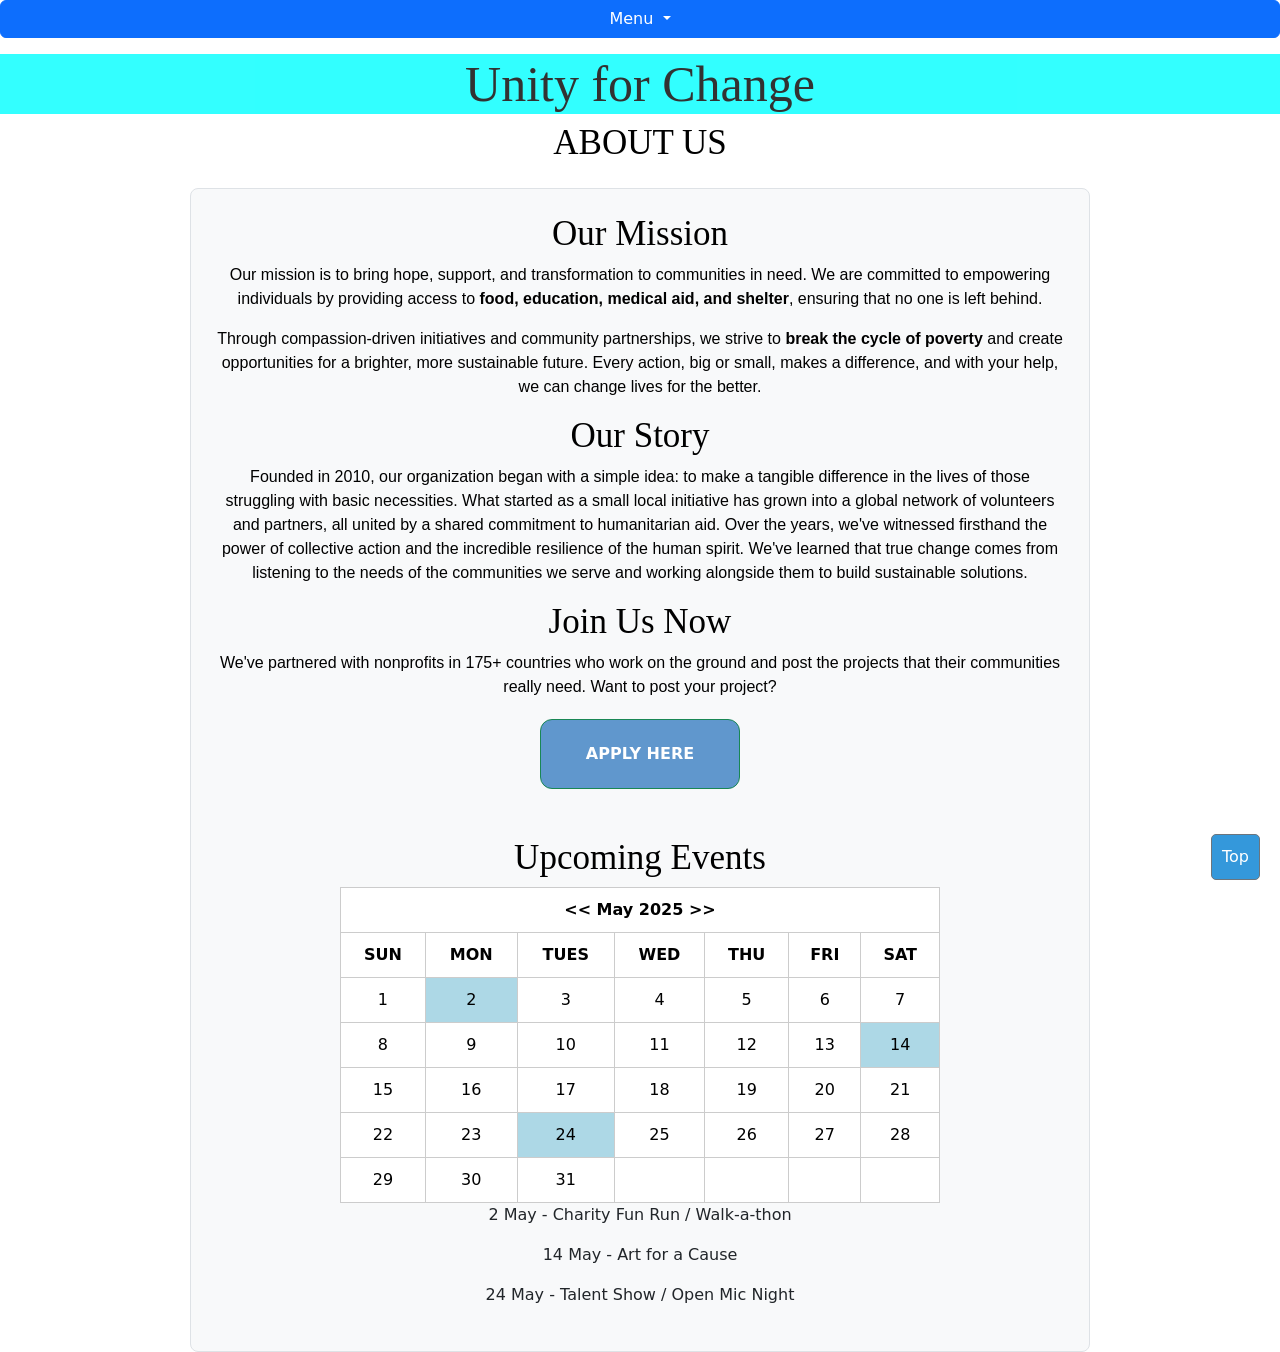
==== about.html @ 40cd29ea "update code" ====
<!DOCTYPE html>
<html lang="en">
<head>
    <meta charset="UTF-8">
    <meta name="viewport" content="width=device-width, initial-scale=1.0">
    <title>Unity for Change - About Us</title>
    <!-- Add Bootstrap CSS CDN -->
    <link href="https://cdn.jsdelivr.net/npm/bootstrap@5.3.0-alpha1/dist/css/bootstrap.min.css" rel="stylesheet">
    <link rel="stylesheet" href="CSS/style.css">
</head>
<style>
    table, th, td {
      border: 1px solid black;
    }
    .table-responsive {
        overflow-x: auto;
    }
</style>
<body class="body2">
    <!-- Dropdown Menu -->
    <div class="dropdown">
        <button class="btn btn-primary dropdown-toggle" type="button" id="dropdownMenuButton" data-bs-toggle="dropdown" aria-expanded="false">
          Menu
        </button>
        <ul class="dropdown-menu" aria-labelledby="dropdownMenuButton">
          <li><a class="dropdown-item" href="index.html">Home</a></li>
          <li><a class="dropdown-item" href="about.html">About Us</a></li>
          <li><a class="dropdown-item" href="campaigns.html">Campaigns</a></li>
          <li><a class="dropdown-item" href="getinvolved.html">Get Involved</a></li>
          <li><a class="dropdown-item" href="contact.html">Contact Us</a></li>
          <li><a class="dropdown-item" href="donation.html">Donation</a></li>
        </ul>
    </div>

    <h1>Unity for Change</h1>
    <!-- Main Content -->
    <div class="container-fluid">
        <h2 class="text-center mb-4">ABOUT US</h2>

        <!-- About Section -->
        <div class="about p-4 border rounded-3 bg-light">
            <section class="mission">
                <h2 class="text-center">Our Mission</h2>
                <p class="text-center">Our mission is to bring hope, support, and transformation to communities in need. 
                    We are committed to empowering individuals by providing access to <strong>food, education, medical aid, and shelter</strong>, 
                    ensuring that no one is left behind.</p>
                <p class="text-center">Through compassion-driven initiatives and community partnerships, we strive to <strong>break the cycle of poverty</strong> 
                    and create opportunities for a brighter, more sustainable future. Every action, big or small, makes a 
                    difference, and with your help, we can change lives for the better.</p>

                <h2 class="text-center">Our Story</h2>
                <p class="text-center">Founded in 2010, our organization began with a simple idea: to make a tangible difference in the lives of those struggling with basic necessities. What started as a small local initiative has grown into a global network of volunteers and partners, all united by a shared commitment to humanitarian aid. Over the years, we've witnessed firsthand the power of collective action and the incredible resilience of the human spirit. We've learned that true change comes from listening to the needs of the communities we serve and working alongside them to build sustainable solutions.</p>

                <h2 class="text-center">Join Us Now</h2>
                <p class="text-center">We've partnered with nonprofits in 175+ countries who work on the ground and post the projects that their communities really need. Want to post your project?</p>
                <div class="text-center">
                    <button class="apply btn btn-success">APPLY HERE</button>
                </div>
            </section>

            <!-- Upcoming Events -->
            <div class="event mt-5">
                <h2 class="text-center">Upcoming Events</h2>
                <div class="table-responsive">
                    <table class="table table-bordered">
                        <thead>
                            <tr>
                                <th colspan="7" class="text-center"><< May 2025 >></th>
                            </tr>
                            <tr>
                                <th>SUN</th>
                                <th>MON</th>
                                <th>TUES</th>
                                <th>WED</th>
                                <th>THU</th>
                                <th>FRI</th>
                                <th>SAT</th>
                            </tr>
                        </thead>
                        <tbody>
                            <tr>
                                <td>1</td>
                                <td style="background-color: lightblue;">2</td>
                                <td>3</td>
                                <td>4</td>
                                <td>5</td>
                                <td>6</td>
                                <td>7</td>
                            </tr>
                            <tr>
                                <td>8</td>
                                <td>9</td>
                                <td>10</td>
                                <td>11</td>
                                <td>12</td>
                                <td>13</td>
                                <td style="background-color: lightblue;">14</td>
                            </tr>
                            <tr>
                                <td>15</td>
                                <td>16</td>
                                <td>17</td>
                                <td>18</td>
                                <td>19</td>
                                <td>20</td>
                                <td>21</td>
                            </tr>
                            <tr>
                                <td>22</td>
                                <td>23</td>
                                <td style="background-color: lightblue;">24</td>
                                <td>25</td>
                                <td>26</td>
                                <td>27</td>
                                <td>28</td>
                            </tr>
                            <tr>
                                <td>29</td>
                                <td>30</td>
                                <td>31</td>
                                <td></td>
                                <td></td>
                                <td></td>
                                <td></td>
                            </tr>
                        </tbody>
                    </table>
                </div>
                <div>
                    <p>2 May - Charity Fun Run / Walk-a-thon</p>
                    <p>14 May - Art for a Cause</p>
                    <p>24 May - Talent Show / Open Mic Night</p>
                </div>
            </div>
        </div>
    </div>

    <!-- Scroll to Top Button -->
    <a href="#" id="topLink" class="btn btn-secondary">Top</a>

    <!-- Bootstrap JS and dependencies -->
    <script src="https://cdn.jsdelivr.net/npm/@popperjs/core@2.11.6/dist/umd/popper.min.js"></script>
    <script src="https://cdn.jsdelivr.net/npm/bootstrap@5.3.0-alpha1/dist/js/bootstrap.min.js"></script>
    <script src="JAVASCRIPT/script.js"></script>
</body>
</html>
---- CSS/style.css ----
body.body1 {
  background: rgb(255, 255, 255);
  background-repeat: no-repeat;
  background-size: 100%;
}

.index {
  border: 1px solid black;
  border-radius: 12px;
  margin: 0 auto;
  background-color: whitesmoke;
  padding: 20px;
}

h1 {
  opacity: 0.8;
  font-family: fantasy;
  font-size: 50px;
  text-align: center;
  margin-top: 1px;
  color: black;
  background-color: aqua;
}

.hero p {
  font-family: Verdana, Geneva, Tahoma, sans-serif;
  color: black;
  column-count: 2;
  column-rule-style: solid;
}

.hero h2 {
  font-family: fantasy;
  font-size: 35px;
  color: black;
}

.What {
  font-family: fantasy;
  font-size: 35px;
  color: black;
}

.slideshow-container {
  max-width: 1000px;
  margin: auto;
}

.mySlides {
  display: none;
  position: relative;
}

.mySlides img {
  width: 100%;
  height: auto;
  border-radius: 10px;
}

.text {
  color: white;
  font-size: 18px;
  padding: 12px;
  position: absolute;
  bottom: 8px;
  background: rgba(0, 0, 0, 0.6);
  width: 100%;
  text-align: center;
}

.fade {
  animation: fade 1.5s ease-in-out;
}

@keyframes fade {
  from { opacity: 0.4 }
  to { opacity: 1 }
}

#topLink {
  position: fixed;
  bottom: 10px;
  right: 10px;
  padding: 10px;
  background-color: #3498db;
  color: white;
  text-decoration: none;
  border-radius: 5px;
}

#topLink:hover {
  background-color: #2980b9;
}


body.body2 {
  background: white;
  background-repeat: no-repeat;
  background-size: 100%;
}

.about {
  border: 1px solid black;
  border-radius: 12px;
  background-color: whitesmoke;
  padding: 1.5rem;
  margin: 0 auto;
  width: 100%;
  max-width: 900px;
}

.body2 h2 {
  font-family: fantasy;
  font-size: 35px;
  color: black;
}

.mission p {
  text-align: center;
  font-family: Verdana, Geneva, Tahoma, sans-serif;
  color: black;
}

.apply {
  text-align: center;
  width: 200px;
  height: 70px;
  border-radius: 12px;
  background-color: #6097cd;
  color: white;
  font-weight: bold;
  margin: 20px auto;
  display: block;
}

.apply:hover {
  border: 4px solid black;
  background-color: gray;
}

.event {
  text-align: center;
  margin: 20px auto;
}

.event table {
  border-collapse: collapse;
  width: 100%;
  max-width: 600px;
  margin: 0 auto;
}

.event th, .event td {
  border: 1px solid #ccc;
  padding: 10px;
}

#topLink {
  position: fixed;
  bottom: 20px;
  right: 20px;
  text-decoration: none;
}

body.body3{
    background: white;
    background-repeat: no-repeat;
    background-size: 100%;
}

.body3 h2{
  font-family: fantasy;
  font-size: 35px;
  color: black;
}

div.gallery1 {
  margin: 5px;
  border: 5px solid #ccc;
  float: left;
  width: 725px;
}

div.gallery1:hover {
  border: 5px solid black;
  border-radius: 20px;
}

div.gallery1 img {
  width: 100%;
  height: auto;
}

div.desc1 {
  padding: 15px;
  text-align: center;
  text-decoration: underline;
  text-transform: uppercase;
  font-family: 'fantasy' ;
  font-size: 30px;
}

div.add {
  text-align: center;
}


div.add li {
  text-align: center;
}

div.gallery2 {
  margin: 5px;
  border: 5px solid #ccc;
  float: left;
  width: 725px;
}

div.gallery2:hover {
  border: 5px solid black;
  border-radius: 20px;
}

div.gallery2 img {
  width: 100%;
  height: 378px;
}

div.desc2 {
  padding: 15px;
  text-align: center;
  text-decoration: underline;
  text-transform: uppercase;
  font-family: 'fantasy' ;
  font-size: 30px;
}

div.gallery3 {
  margin: 5px;
  border: 5px solid #ccc;
  margin-top: 100px;
  float: left;
  width: 725px;
}

div.gallery3:hover {
  border: 5px solid black;
  border-radius: 20px;
}

div.gallery3 img {
  width: 100%;
  height: 378px;
}

div.desc3 {
  padding: 15px;
  text-align: center;
  text-decoration: underline;
  text-transform: uppercase;
  font-family: 'fantasy' ;
  font-size: 30px;
}

div.gallery4 {
  margin: 5px;
  border: 5px solid #ccc;
  margin-top:  -618px;
  float: left;
  width: 725px;
}

div.gallery4:hover {
  border: 5px solid black;
  border-radius: 20px;
}

div.gallery4 img {
  width: 100%;
  height: 378px;
}

div.desc4 {
  padding: 15px;
  text-align: center;
  text-decoration: underline;
  text-transform: uppercase;
  font-family: 'fantasy' ;
  font-size: 30px;
}
  

body.body4{
    background: white;
    background-repeat: no-repeat;
    background-size: 100%;
}

.help h2{
  font-family: fantasy;
  font-size: 35px;
  color: black;
}

.help ul p{
  text-align: center;
}

.help h3{
 background-color: #ccc;
}

.help p{
 font-family: 'Gill Sans', 'Gill Sans MT', Calibri, 'Trebuchet MS', sans-serif;
}

body.body5{
    background-image: url("charity.jpg");
    background-repeat: no-repeat;
    background-size: 100%;
}

body.body5 input {
  border: 1px solid black;
}
body.body5 textarea{
  border: 1px solid black;
}

.contact{
    background-color: whitesmoke;
    opacity: 0.7;
    border: 1px solid black;
    border-radius: 12px;
    display: flex;
    flex-direction: column;
    width: 50%;
    margin-inline: 350px;
    padding: 50px;
    font-size: 20px;
}
.body5 h2{
  font-family: fantasy;
  font-size: 35px;
  color: black;
}

body .body6 {
  font-family: sans-serif;
  padding: 20px;
  background-color: #f4f4f4;
}
.body6 h2{
  font-family: fantasy;
  font-size: 35px;
  color: black;
}

.body6 form {
  background: white;
  padding: 20px;
  max-width: 400px;
  margin: auto;
  border-radius: 8px;
  box-shadow: 0 0 10px #ccc;
}

.body6 label, input, select, button {
  display: block;
  width: 100%;
  margin-bottom: 15px;
}

.body6 input, select {
  padding: 8px;
}
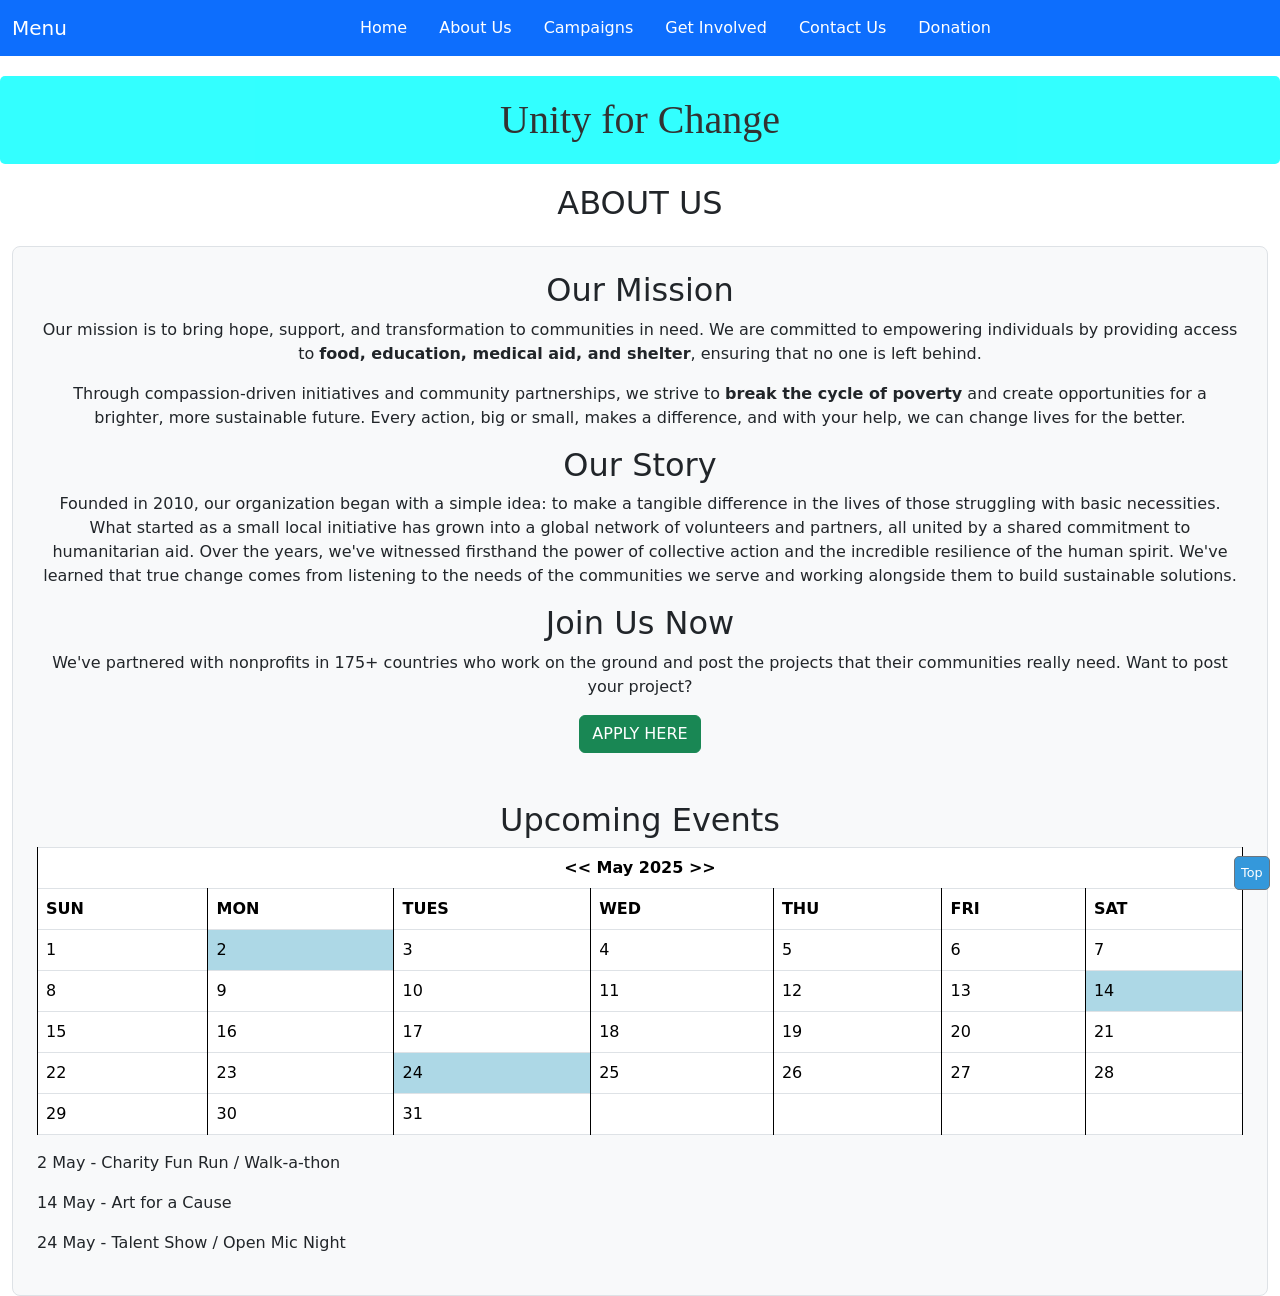
==== commit 5f7ae91f: "adjust new" ====
--- a/about.html
+++ b/about.html
@@ -4,48 +4,61 @@
     <meta charset="UTF-8">
     <meta name="viewport" content="width=device-width, initial-scale=1.0">
     <title>Unity for Change - About Us</title>
-    <!-- Add Bootstrap CSS CDN -->
     <link href="https://cdn.jsdelivr.net/npm/bootstrap@5.3.0-alpha1/dist/css/bootstrap.min.css" rel="stylesheet">
     <link rel="stylesheet" href="CSS/style.css">
 </head>
 <style>
     table, th, td {
-      border: 1px solid black;
+        border: 1px solid black;
     }
     .table-responsive {
         overflow-x: auto;
     }
 </style>
 <body class="body2">
-    <!-- Dropdown Menu -->
-    <div class="dropdown">
-        <button class="btn btn-primary dropdown-toggle" type="button" id="dropdownMenuButton" data-bs-toggle="dropdown" aria-expanded="false">
-          Menu
-        </button>
-        <ul class="dropdown-menu" aria-labelledby="dropdownMenuButton">
-          <li><a class="dropdown-item" href="index.html">Home</a></li>
-          <li><a class="dropdown-item" href="about.html">About Us</a></li>
-          <li><a class="dropdown-item" href="campaigns.html">Campaigns</a></li>
-          <li><a class="dropdown-item" href="getinvolved.html">Get Involved</a></li>
-          <li><a class="dropdown-item" href="contact.html">Contact Us</a></li>
-          <li><a class="dropdown-item" href="donation.html">Donation</a></li>
-        </ul>
-    </div>
+    <nav class="navbar navbar-expand-lg navbar-light bg-primary">
+        <div class="container-fluid">
+            <a class="navbar-brand text-white" href="#">Menu</a>
+            <button class="navbar-toggler" type="button" data-bs-toggle="collapse" data-bs-target="#navbarNav" aria-controls="navbarNav" aria-expanded="false" aria-label="Toggle navigation">
+                <span class="navbar-toggler-icon"></span>
+            </button>
+            <div class="collapse navbar-collapse" id="navbarNav">
+                <ul class="navbar-nav">
+                    <li class="nav-item">
+                        <a class="nav-link text-white" href="index.html">Home</a>
+                    </li>
+                    <li class="nav-item">
+                        <a class="nav-link text-white" href="about.html">About Us</a>
+                    </li>
+                    <li class="nav-item">
+                        <a class="nav-link text-white" href="campaigns.html">Campaigns</a>
+                    </li>
+                    <li class="nav-item">
+                        <a class="nav-link text-white" href="getinvolved.html">Get Involved</a>
+                    </li>
+                    <li class="nav-item">
+                        <a class="nav-link text-white" href="contact.html">Contact Us</a>
+                    </li>
+                    <li class="nav-item">
+                        <a class="nav-link text-white" href="donation.html">Donation</a>
+                    </li>
+                </ul>
+            </div>
+        </div>
+    </nav>
 
     <h1>Unity for Change</h1>
-    <!-- Main Content -->
     <div class="container-fluid">
         <h2 class="text-center mb-4">ABOUT US</h2>
 
-        <!-- About Section -->
         <div class="about p-4 border rounded-3 bg-light">
             <section class="mission">
                 <h2 class="text-center">Our Mission</h2>
-                <p class="text-center">Our mission is to bring hope, support, and transformation to communities in need. 
-                    We are committed to empowering individuals by providing access to <strong>food, education, medical aid, and shelter</strong>, 
+                <p class="text-center">Our mission is to bring hope, support, and transformation to communities in need.
+                    We are committed to empowering individuals by providing access to <strong>food, education, medical aid, and shelter</strong>,
                     ensuring that no one is left behind.</p>
-                <p class="text-center">Through compassion-driven initiatives and community partnerships, we strive to <strong>break the cycle of poverty</strong> 
-                    and create opportunities for a brighter, more sustainable future. Every action, big or small, makes a 
+                <p class="text-center">Through compassion-driven initiatives and community partnerships, we strive to <strong>break the cycle of poverty</strong>
+                    and create opportunities for a brighter, more sustainable future. Every action, big or small, makes a
                     difference, and with your help, we can change lives for the better.</p>
 
                 <h2 class="text-center">Our Story</h2>
@@ -58,7 +71,6 @@
                 </div>
             </section>
 
-            <!-- Upcoming Events -->
             <div class="event mt-5">
                 <h2 class="text-center">Upcoming Events</h2>
                 <div class="table-responsive">
@@ -135,12 +147,10 @@
         </div>
     </div>
 
-    <!-- Scroll to Top Button -->
     <a href="#" id="topLink" class="btn btn-secondary">Top</a>
 
-    <!-- Bootstrap JS and dependencies -->
     <script src="https://cdn.jsdelivr.net/npm/@popperjs/core@2.11.6/dist/umd/popper.min.js"></script>
     <script src="https://cdn.jsdelivr.net/npm/bootstrap@5.3.0-alpha1/dist/js/bootstrap.min.js"></script>
     <script src="JAVASCRIPT/script.js"></script>
 </body>
-</html>
+</html>
--- a/CSS/style.css
+++ b/CSS/style.css
@@ -1,25 +1,29 @@
 body.body1 {
   background: rgb(255, 255, 255);
   background-repeat: no-repeat;
-  background-size: 100%;
+  background-size: cover;
 }
 
 .index {
   border: 1px solid black;
   border-radius: 12px;
-  margin: 0 auto;
+  margin: 20px auto;
   background-color: whitesmoke;
   padding: 20px;
+  max-width: 95%;
 }
 
 h1 {
   opacity: 0.8;
   font-family: fantasy;
-  font-size: 50px;
+  font-size: 2.5em;
   text-align: center;
-  margin-top: 1px;
+  margin-top: 0.5em;
+  margin-bottom: 0.5em;
   color: black;
   background-color: aqua;
+  padding: 0.5em;
+  border-radius: 5px;
 }
 
 .hero p {
@@ -27,23 +31,31 @@
   color: black;
   column-count: 2;
   column-rule-style: solid;
+  font-size: 0.9em;
+  line-height: 1.4;
 }
 
 .hero h2 {
   font-family: fantasy;
-  font-size: 35px;
+  font-size: 1.8em;
   color: black;
+  text-align: center;
+  margin-top: 1em;
+  margin-bottom: 0.5em;
 }
 
 .What {
   font-family: fantasy;
-  font-size: 35px;
+  font-size: 1.8em;
   color: black;
+  text-align: center;
+  margin-top: 1.5em;
+  margin-bottom: 0.5em;
 }
 
 .slideshow-container {
-  max-width: 1000px;
-  margin: auto;
+  max-width: 90%;
+  margin: 1em auto;
 }
 
 .mySlides {
@@ -59,13 +71,15 @@
 
 .text {
   color: white;
-  font-size: 18px;
-  padding: 12px;
+  font-size: 0.8em;
+  padding: 0.5em;
   position: absolute;
-  bottom: 8px;
+  bottom: 0.5em;
   background: rgba(0, 0, 0, 0.6);
   width: 100%;
   text-align: center;
+  border-bottom-left-radius: 10px;
+  border-bottom-right-radius: 10px;
 }
 
 .fade {
@@ -81,298 +95,63 @@
   position: fixed;
   bottom: 10px;
   right: 10px;
-  padding: 10px;
+  padding: 0.5em;
   background-color: #3498db;
   color: white;
   text-decoration: none;
   border-radius: 5px;
+  font-size: 0.8em;
 }
 
 #topLink:hover {
   background-color: #2980b9;
 }
 
-
-body.body2 {
-  background: white;
-  background-repeat: no-repeat;
-  background-size: 100%;
+/* Basic styling for the horizontal navigation */
+.navbar {
+  margin-bottom: 1em; /* Add some space below the navbar */
 }
 
-.about {
-  border: 1px solid black;
-  border-radius: 12px;
-  background-color: whitesmoke;
-  padding: 1.5rem;
-  margin: 0 auto;
-  width: 100%;
-  max-width: 900px;
+.navbar-nav {
+  display: flex; /* Make the list items display in a row */
+  flex-direction: row; /* Ensure horizontal alignment */
+  justify-content: center; /* Center the navigation items */
+  width: 100%; /* Take full width */
 }
 
-.body2 h2 {
-  font-family: fantasy;
-  font-size: 35px;
-  color: black;
+.navbar-nav .nav-item {
+  margin: 0 0.5em; /* Add some horizontal spacing between items */
 }
 
-.mission p {
-  text-align: center;
-  font-family: Verdana, Geneva, Tahoma, sans-serif;
-  color: black;
+.navbar-nav .nav-link {
+  padding: 0.5em 1em; /* Adjust padding for better touch targets */
 }
 
-.apply {
-  text-align: center;
-  width: 200px;
-  height: 70px;
-  border-radius: 12px;
-  background-color: #6097cd;
-  color: white;
-  font-weight: bold;
-  margin: 20px auto;
-  display: block;
+/* Hide the default dropdown menu */
+.dropdown {
+  display: none;
 }
 
-.apply:hover {
-  border: 4px solid black;
-  background-color: gray;
-}
+/* Media query for smaller screens to revert to a dropdown (optional) */
+@media (max-width: 768px) {
+  .navbar-nav {
+    flex-direction: column; /* Stack items vertically on smaller screens */
+    align-items: center; /* Center items in the column */
+  }
 
-.event {
-  text-align: center;
-  margin: 20px auto;
-}
+  .navbar-nav .nav-item {
+    margin: 0.2em 0; /* Add vertical spacing on smaller screens */
+    width: 100%; /* Make each item take full width */
+    text-align: center; /* Center text in the items */
+  }
 
-.event table {
-  border-collapse: collapse;
-  width: 100%;
-  max-width: 600px;
-  margin: 0 auto;
-}
+  /* Show the dropdown menu again */
+  .dropdown {
+    display: block;
+    margin-bottom: 1em; /* Add some space below the dropdown */
+  }
 
-.event th, .event td {
-  border: 1px solid #ccc;
-  padding: 10px;
-}
-
-#topLink {
-  position: fixed;
-  bottom: 20px;
-  right: 20px;
-  text-decoration: none;
-}
-
-body.body3{
-    background: white;
-    background-repeat: no-repeat;
-    background-size: 100%;
-}
-
-.body3 h2{
-  font-family: fantasy;
-  font-size: 35px;
-  color: black;
-}
-
-div.gallery1 {
-  margin: 5px;
-  border: 5px solid #ccc;
-  float: left;
-  width: 725px;
-}
-
-div.gallery1:hover {
-  border: 5px solid black;
-  border-radius: 20px;
-}
-
-div.gallery1 img {
-  width: 100%;
-  height: auto;
-}
-
-div.desc1 {
-  padding: 15px;
-  text-align: center;
-  text-decoration: underline;
-  text-transform: uppercase;
-  font-family: 'fantasy' ;
-  font-size: 30px;
-}
-
-div.add {
-  text-align: center;
-}
-
-
-div.add li {
-  text-align: center;
-}
-
-div.gallery2 {
-  margin: 5px;
-  border: 5px solid #ccc;
-  float: left;
-  width: 725px;
-}
-
-div.gallery2:hover {
-  border: 5px solid black;
-  border-radius: 20px;
-}
-
-div.gallery2 img {
-  width: 100%;
-  height: 378px;
-}
-
-div.desc2 {
-  padding: 15px;
-  text-align: center;
-  text-decoration: underline;
-  text-transform: uppercase;
-  font-family: 'fantasy' ;
-  font-size: 30px;
-}
-
-div.gallery3 {
-  margin: 5px;
-  border: 5px solid #ccc;
-  margin-top: 100px;
-  float: left;
-  width: 725px;
-}
-
-div.gallery3:hover {
-  border: 5px solid black;
-  border-radius: 20px;
-}
-
-div.gallery3 img {
-  width: 100%;
-  height: 378px;
-}
-
-div.desc3 {
-  padding: 15px;
-  text-align: center;
-  text-decoration: underline;
-  text-transform: uppercase;
-  font-family: 'fantasy' ;
-  font-size: 30px;
-}
-
-div.gallery4 {
-  margin: 5px;
-  border: 5px solid #ccc;
-  margin-top:  -618px;
-  float: left;
-  width: 725px;
-}
-
-div.gallery4:hover {
-  border: 5px solid black;
-  border-radius: 20px;
-}
-
-div.gallery4 img {
-  width: 100%;
-  height: 378px;
-}
-
-div.desc4 {
-  padding: 15px;
-  text-align: center;
-  text-decoration: underline;
-  text-transform: uppercase;
-  font-family: 'fantasy' ;
-  font-size: 30px;
-}
-  
-
-body.body4{
-    background: white;
-    background-repeat: no-repeat;
-    background-size: 100%;
-}
-
-.help h2{
-  font-family: fantasy;
-  font-size: 35px;
-  color: black;
-}
-
-.help ul p{
-  text-align: center;
-}
-
-.help h3{
- background-color: #ccc;
-}
-
-.help p{
- font-family: 'Gill Sans', 'Gill Sans MT', Calibri, 'Trebuchet MS', sans-serif;
-}
-
-body.body5{
-    background-image: url("charity.jpg");
-    background-repeat: no-repeat;
-    background-size: 100%;
-}
-
-body.body5 input {
-  border: 1px solid black;
-}
-body.body5 textarea{
-  border: 1px solid black;
-}
-
-.contact{
-    background-color: whitesmoke;
-    opacity: 0.7;
-    border: 1px solid black;
-    border-radius: 12px;
-    display: flex;
-    flex-direction: column;
-    width: 50%;
-    margin-inline: 350px;
-    padding: 50px;
-    font-size: 20px;
-}
-.body5 h2{
-  font-family: fantasy;
-  font-size: 35px;
-  color: black;
-}
-
-body .body6 {
-  font-family: sans-serif;
-  padding: 20px;
-  background-color: #f4f4f4;
-}
-.body6 h2{
-  font-family: fantasy;
-  font-size: 35px;
-  color: black;
-}
-
-.body6 form {
-  background: white;
-  padding: 20px;
-  max-width: 400px;
-  margin: auto;
-  border-radius: 8px;
-  box-shadow: 0 0 10px #ccc;
-}
-
-.body6 label, input, select, button {
-  display: block;
-  width: 100%;
-  margin-bottom: 15px;
-}
-
-.body6 input, select {
-  padding: 8px;
-}
-
-
+  .navbar {
+    display: none; /* Hide the horizontal navbar on smaller screens */
+  }
+}
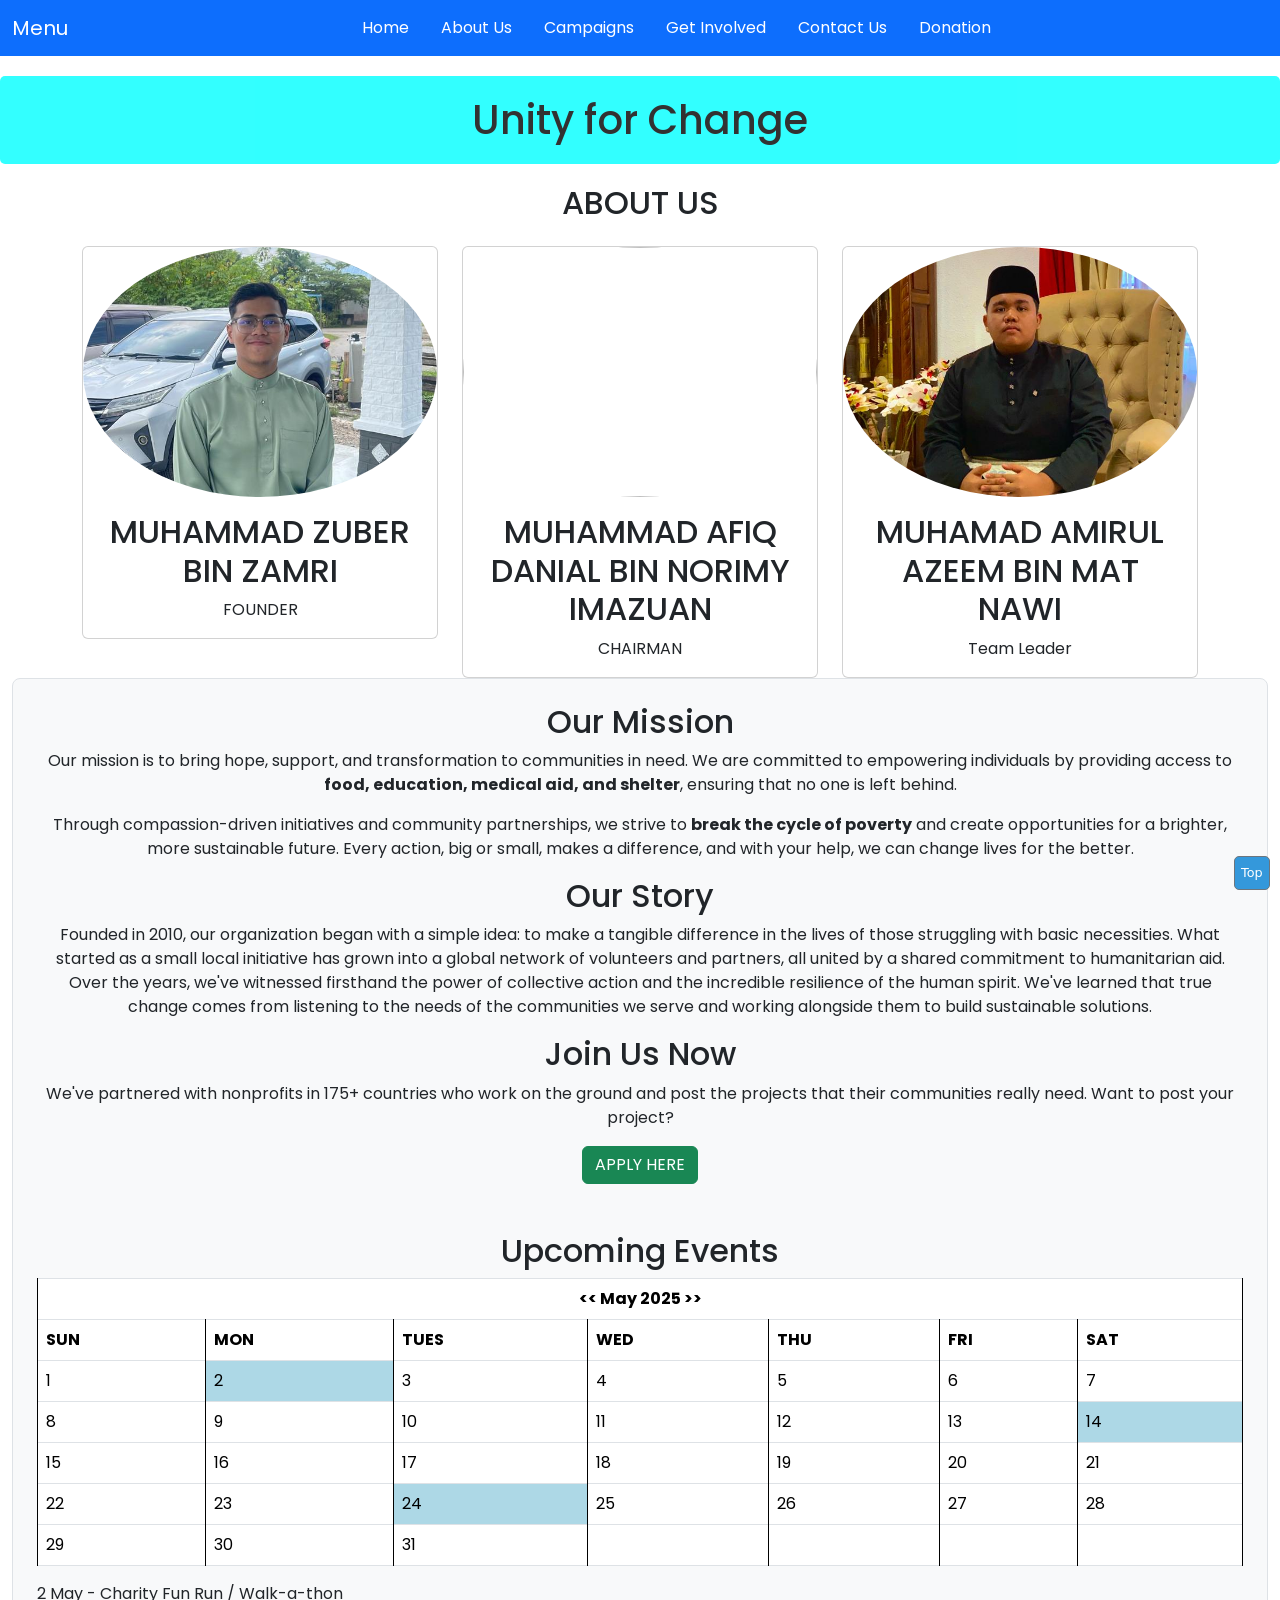
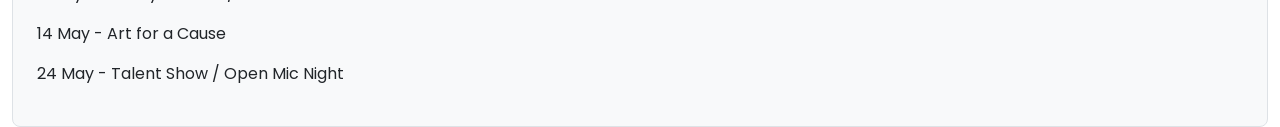
==== commit 6ebb661d: "adjust file" ====
--- a/about.html
+++ b/about.html
@@ -50,6 +50,39 @@
     <h1>Unity for Change</h1>
     <div class="container-fluid">
         <h2 class="text-center mb-4">ABOUT US</h2>
+        <div class="container">
+            <div class="row">
+                <div class="col-md-4">
+                    <div class="card">
+                        <img src="IMAGE/zuber.jpg" class="card-img-top rounded-circle">
+                        <div class="card-body text-center">
+                            <h2 class="card-title">MUHAMMAD ZUBER BIN ZAMRI</h2>
+                            <p class="card-text">FOUNDER</p>
+                        </div>
+                    </div>
+                </div>
+                <div class="col-md-4">
+                    <div class="card">
+                        <img src="IMAGE/afiq.jpg" class="card-img-top rounded-circle">
+                        <div class="card-body text-center">
+                            <h2 class="card-title">MUHAMMAD AFIQ DANIAL BIN NORIMY IMAZUAN</h2>
+                            <p class="card-text">CHAIRMAN</p>
+                        </div>
+                    </div>
+                </div>
+                <div class="col-md-4">
+                    <div class="card">
+                        <img src="IMAGE/azeem.jpg" class="card-img-top rounded-circle">
+                        <div class="card-body text-center">
+                            <h2 class="card-title">MUHAMAD AMIRUL AZEEM BIN MAT NAWI</h2>
+                            <p class="card-text">Team Leader</p>
+                        </div>
+                    </div>
+                </div>
+            </div>
+        </div>
+        
+        
 
         <div class="about p-4 border rounded-3 bg-light">
             <section class="mission">
--- a/CSS/style.css
+++ b/CSS/style.css
@@ -1,3 +1,7 @@
+@import url('https://fonts.googleapis.com/css2?family=Poppins:ital,wght@0,100;0,200;0,300;0,400;0,500;0,600;0,700;0,800;0,900;1,100;1,200;1,300;1,400;1,500;1,600;1,700;1,800;1,900&display=swap');
+* {
+  font-family: 'poppins', fantasy;
+}
 body.body1 {
   background: rgb(255, 255, 255);
   background-repeat: no-repeat;
@@ -13,9 +17,39 @@
   max-width: 95%;
 }
 
+.custom-card {
+  background-color: #f8f9fa; 
+  border: 5px solid #ddd;
+  border-radius: 15px;
+  box-shadow: 0 4px 8px rgba(0, 0, 0, 0.1); 
+}
+
+.custom-title {
+  font-size: 1.2rem;
+  color: #2c3e50; 
+  margin-bottom: 0.5rem;
+}
+
+.custom-designation {
+  font-size: 0.5rem;
+  color: #e74c3c; 
+  margin-bottom: 0.25rem;
+  font-weight: bold;
+}
+
+.custom-description {
+  font-size: 0.85rem;
+  color: #555; 
+}
+
+.card-img-top {
+  object-fit: cover;
+  height: 250px;
+}
+
 h1 {
   opacity: 0.8;
-  font-family: fantasy;
+  font-family: 'poppins', fantasy;
   font-size: 2.5em;
   text-align: center;
   margin-top: 0.5em;
@@ -36,7 +70,7 @@
 }
 
 .hero h2 {
-  font-family: fantasy;
+  font-family: 'poppins', fantasy;
   font-size: 1.8em;
   color: black;
   text-align: center;
@@ -45,7 +79,7 @@
 }
 
 .What {
-  font-family: fantasy;
+  font-family:'poppins', fantasy;
   font-size: 1.8em;
   color: black;
   text-align: center;
@@ -109,22 +143,22 @@
 
 /* Basic styling for the horizontal navigation */
 .navbar {
-  margin-bottom: 1em; /* Add some space below the navbar */
+  margin-bottom: 1em;
 }
 
 .navbar-nav {
-  display: flex; /* Make the list items display in a row */
-  flex-direction: row; /* Ensure horizontal alignment */
-  justify-content: center; /* Center the navigation items */
-  width: 100%; /* Take full width */
+  display: flex;
+  flex-direction: row;
+  justify-content: center;
+  width: 100%;
 }
 
 .navbar-nav .nav-item {
-  margin: 0 0.5em; /* Add some horizontal spacing between items */
+  margin: 0 0.5em;
 }
 
 .navbar-nav .nav-link {
-  padding: 0.5em 1em; /* Adjust padding for better touch targets */
+  padding: 0.5em 1em;
 }
 
 /* Hide the default dropdown menu */
@@ -132,26 +166,21 @@
   display: none;
 }
 
-/* Media query for smaller screens to revert to a dropdown (optional) */
+/* Media query for smaller screens  */
 @media (max-width: 768px) {
   .navbar-nav {
-    flex-direction: column; /* Stack items vertically on smaller screens */
-    align-items: center; /* Center items in the column */
+    flex-direction: column;  /* Stack items vertically */
+    align-items: flex-start;  /* Align items to the start */
   }
 
   .navbar-nav .nav-item {
-    margin: 0.2em 0; /* Add vertical spacing on smaller screens */
-    width: 100%; /* Make each item take full width */
-    text-align: center; /* Center text in the items */
+    margin: 0.2em 0;
+    width: 100%;
+    text-align: left; /* Align text to the left */
   }
 
-  /* Show the dropdown menu again */
   .dropdown {
     display: block;
-    margin-bottom: 1em; /* Add some space below the dropdown */
-  }
-
-  .navbar {
-    display: none; /* Hide the horizontal navbar on smaller screens */
+    margin-bottom: 1em;
   }
 }
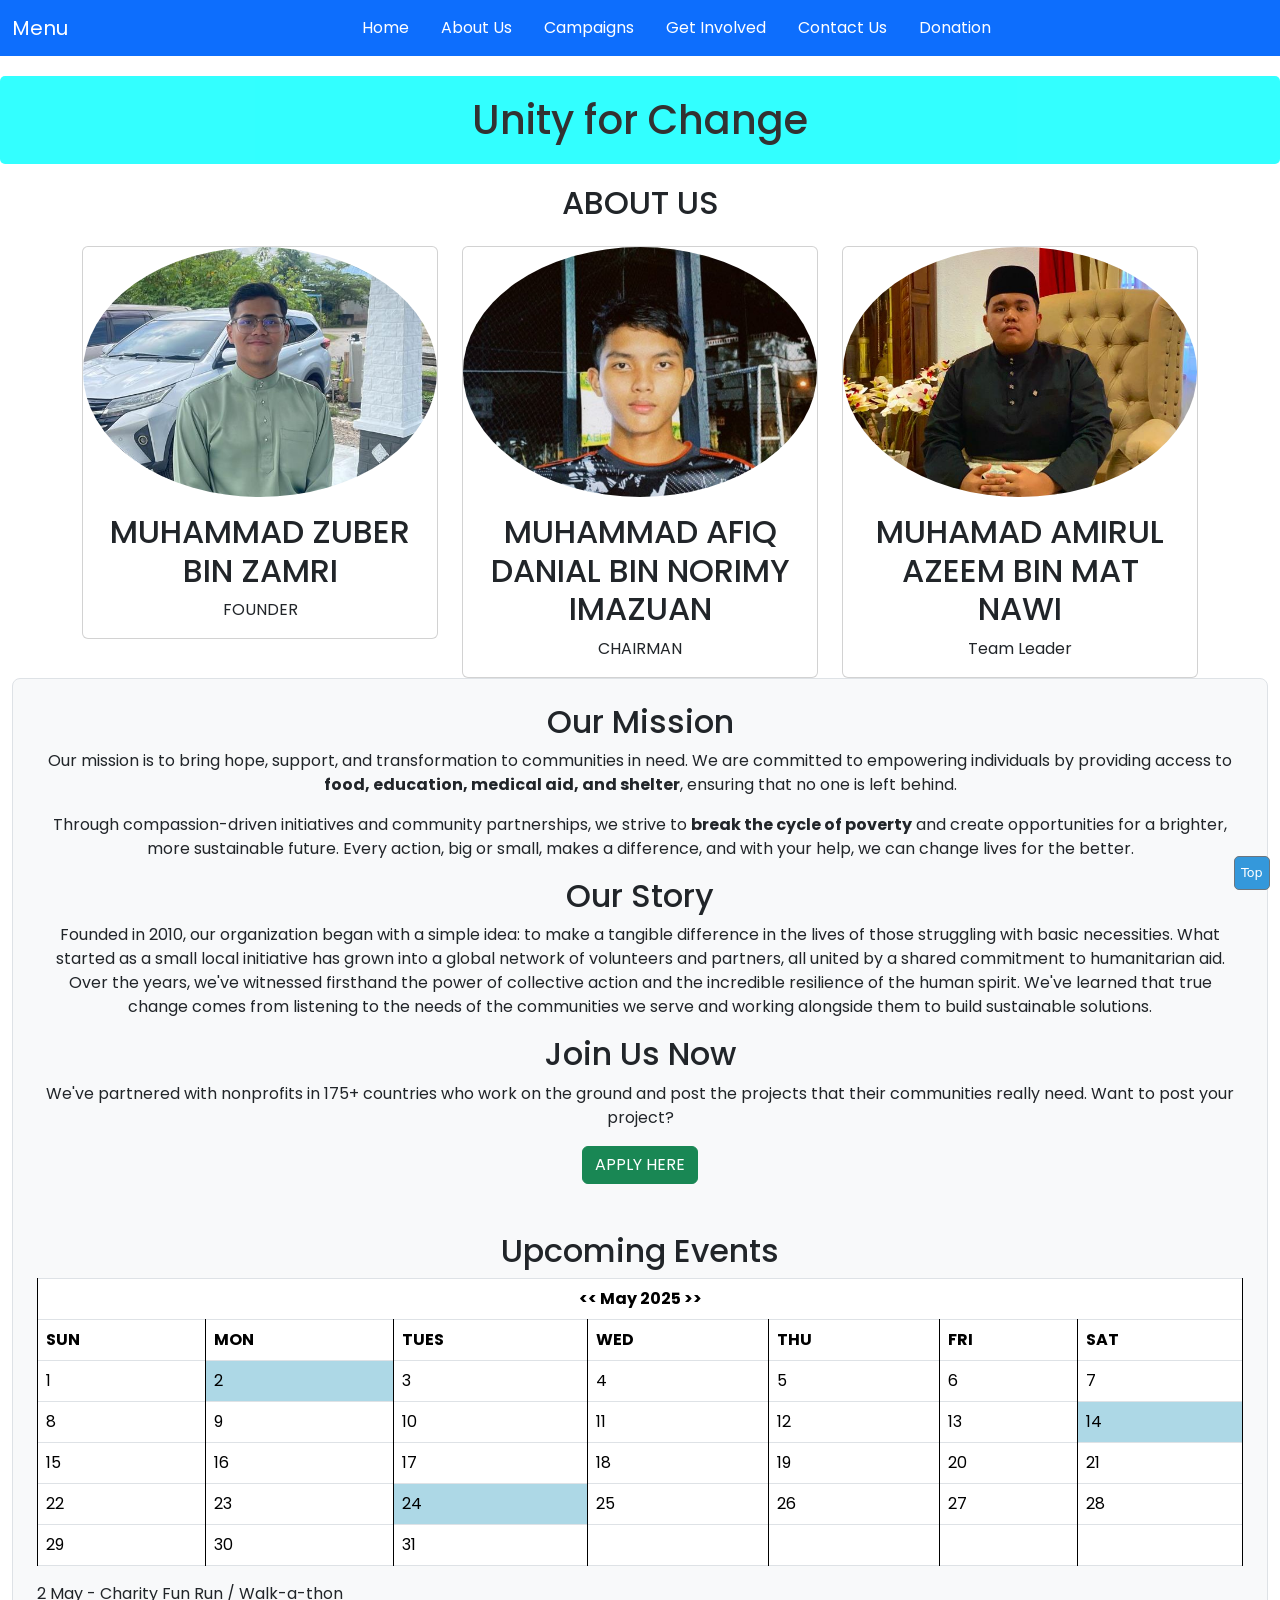
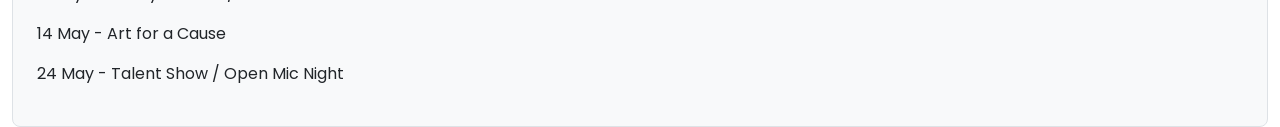
==== commit 75970727: "add code" ====
--- a/about.html
+++ b/about.html
@@ -63,7 +63,7 @@
                 </div>
                 <div class="col-md-4">
                     <div class="card">
-                        <img src="IMAGE/afiq.jpg" class="card-img-top rounded-circle">
+                        <img src="IMAGE/Afiq.jpg" class="card-img-top rounded-circle">
                         <div class="card-body text-center">
                             <h2 class="card-title">MUHAMMAD AFIQ DANIAL BIN NORIMY IMAZUAN</h2>
                             <p class="card-text">CHAIRMAN</p>
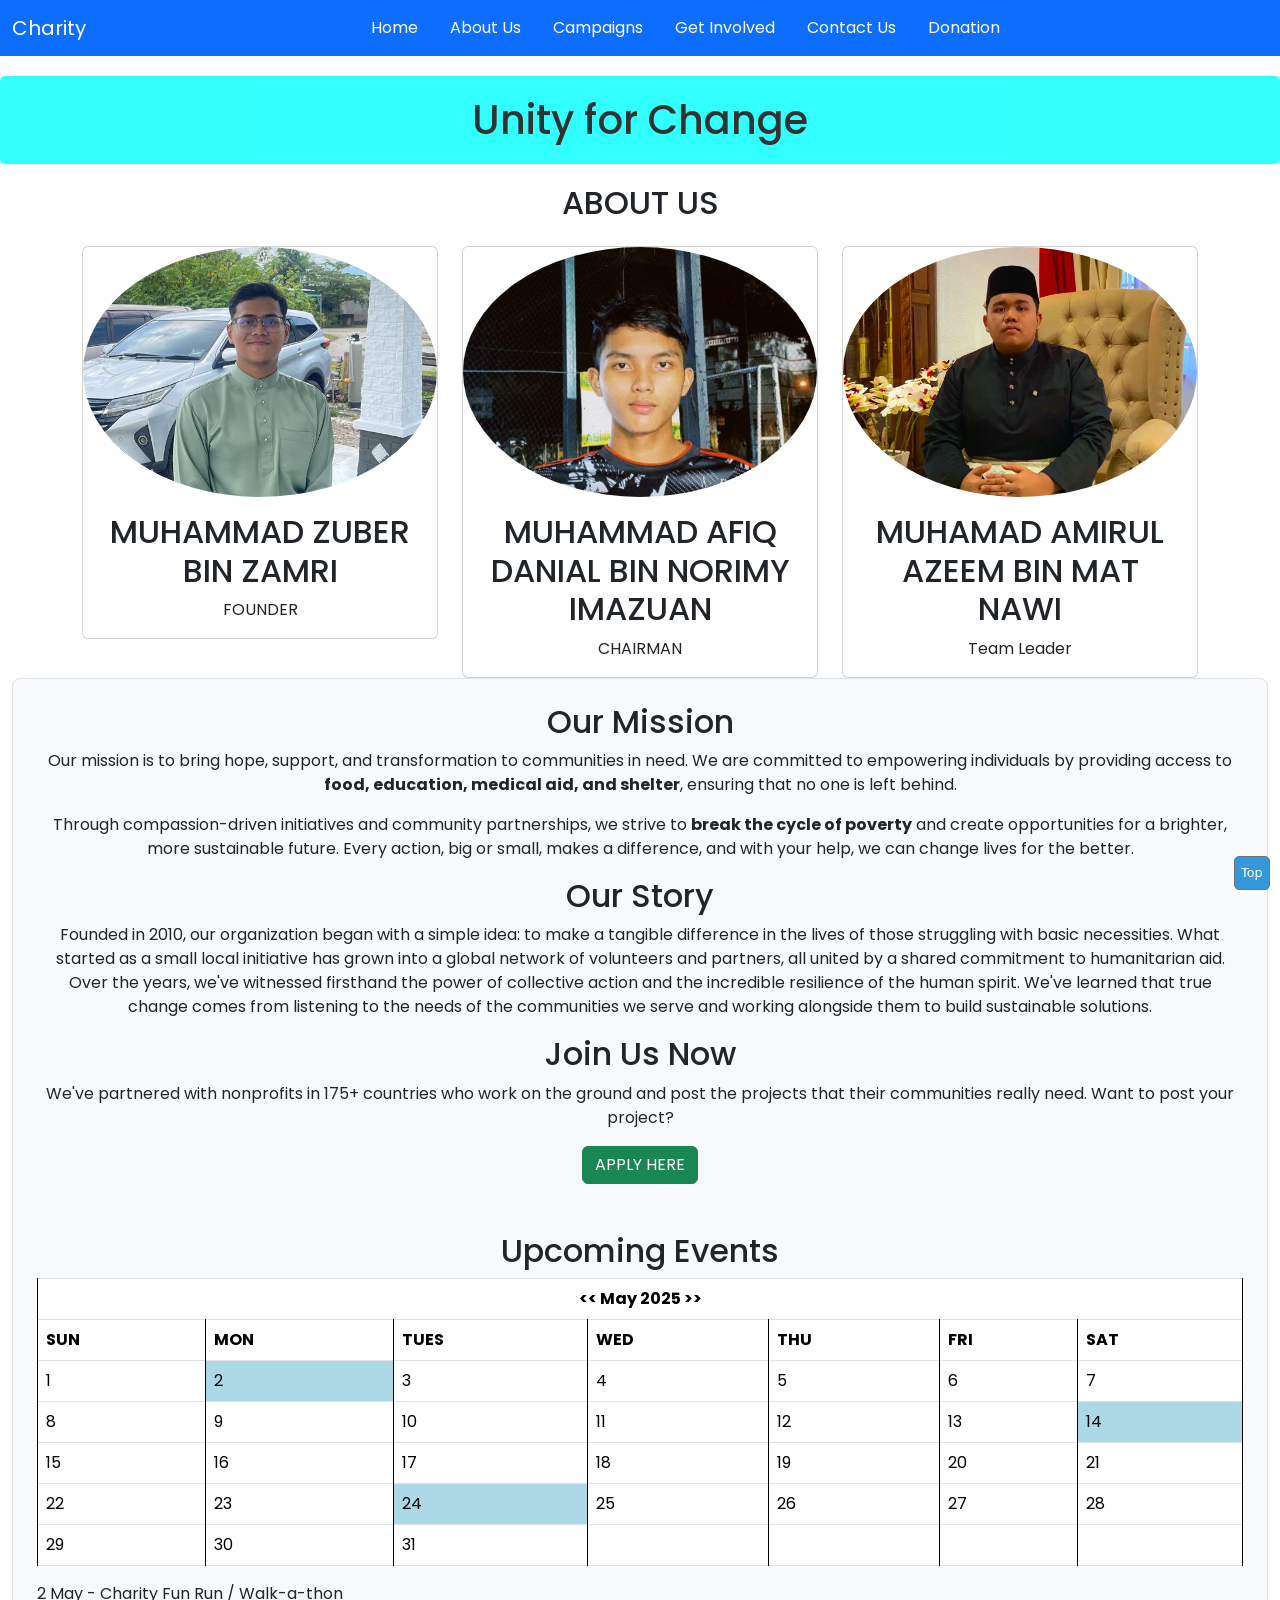
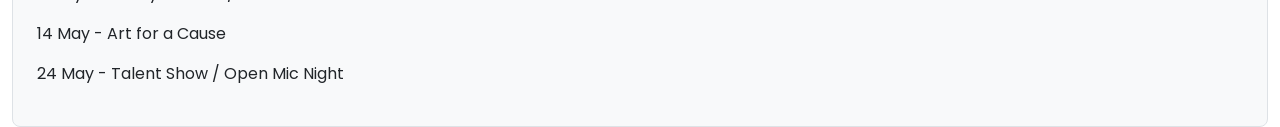
==== commit 9bd0c854: "add code" ====
--- a/about.html
+++ b/about.html
@@ -18,7 +18,7 @@
 <body class="body2">
     <nav class="navbar navbar-expand-lg navbar-light bg-primary">
         <div class="container-fluid">
-            <a class="navbar-brand text-white" href="#">Menu</a>
+            <a class="navbar-brand text-white" href="#">Charity</a>
             <button class="navbar-toggler" type="button" data-bs-toggle="collapse" data-bs-target="#navbarNav" aria-controls="navbarNav" aria-expanded="false" aria-label="Toggle navigation">
                 <span class="navbar-toggler-icon"></span>
             </button>
